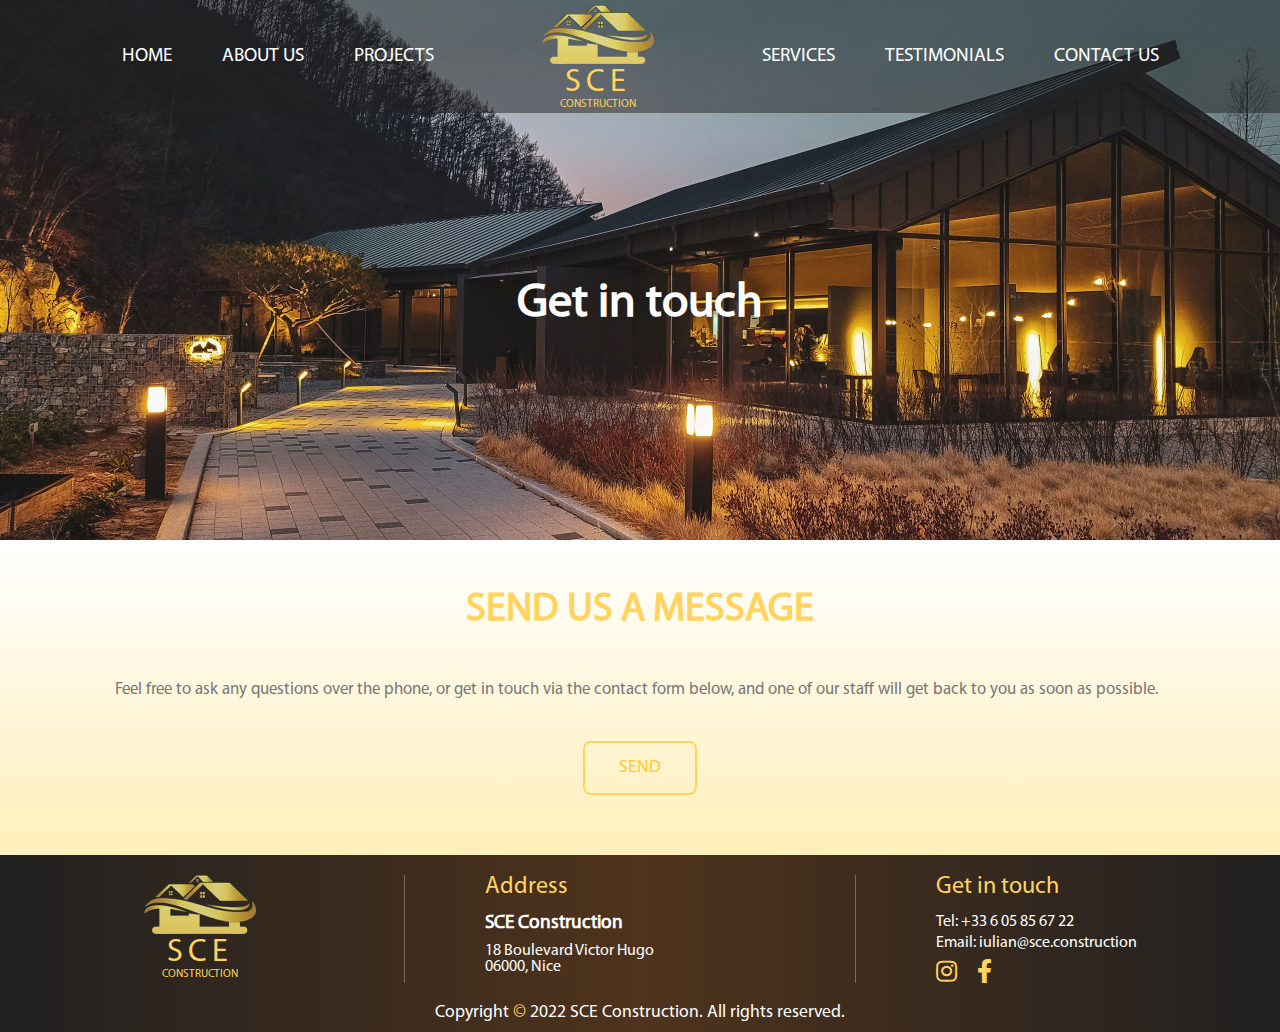
==== contactus.html @ 38d712e9 "Add files via upload" ====
<!DOCTYPE html>
<html lang="en">
	<head>
		<meta charset="UTF-8" />
		<meta http-equiv="X-UA-Compatible" content="IE=edge" />
		<meta name="viewport" content="width=device-width, initial-scale=1.0" />
		<title>SCE Construction - Contact Us</title>
		<link rel="stylesheet" href="css/style.css" />
		<link rel="stylesheet" href="https://pro.fontawesome.com/releases/v5.10.0/css/all.css">
	</head>
	<body>
		<header class="page-header">
			<div class="header-container">
				<button class="nav-toggle">
					<span class="toggle-line"></span>
					<span class="toggle-line"></span>
					<span class="toggle-line"></span>
				</button>
				<nav class="left-nav">
					<ul>
						<li><a href="#">Home</a></li>
						<li><a href="#">About Us</a></li>
						<li><a href="#">Projects</a></li>
					</ul>
				</nav>
				<div class="header-logo">
					<img src="images/logo5.png" alt="SCE Construction Logo" />
					<span class="SCE">SCE</span>
					<span class="Construction">Construction</span>
				</div>
				<nav class="right-nav">
					<ul>
						<li><a href="#">Services</a></li>
						<li><a href="#">Testimonials</a></li>
						<li><a href="#">Contact Us</a></li>
					</ul>
				</nav>
			</div>
		</header>
		<main>
			<div class="banner">
				<div class="banner-block">
					<h1>Get in touch</h1>
				</div>
			</div>
			<div class="main-container">
				<div class="contactus">
					<h3>Send us a message</h3>
					<p>Feel free to ask any questions over the phone, or get in touch via the contact form below, and one of our staff will get back to you as soon as possible.</p>
					<a class="contactus-btn" href="#">Send</a>
				</div>
				
			</div>
		</main>
		<footer class="page-footer">
			<div class="footer-container">
				<div class="footer-logo">
					<img src="images/logo5.png" alt="SCE Construction Logo" />
					<span class="SCE">SCE</span>
					<span class="Construction">Construction</span>
				</div>
				<div class="footer-address">
					<div class="address-header">
						<span>Address</span>
					</div>
					<div class="footer-inner-address">
						<p class="company-name">
							<span>SCE Construction</span>
						</p>
						<address>
							<p>
								18 Boulevard Victor Hugo <br />
								06000, Nice <br />
							</p>
						</address>
					</div>
				</div>
				<div class="footer-contact">
					<div class="contact-header">
						<span>Get in touch</span>
					</div>
					<div class="contact-inner">
						<p class="phone">Tel: <a href="tel:+33605856722">+33 6 05 85 67 22</a></p>
						<p class="email">Email: <a href="mailto:iulian@sce.construction">iulian@sce.construction</a></p>
					</div>
					<div class="socials">
						<a href="#" class="insta"><i class="fab fa-instagram"></i></a>
						<a href="#" class="fb"><i class="fab fa-facebook-f"></i></a>
					</div>
				</div>
			</div>
			<div class="copyright">
				<p>Copyright <span>&copy;</span> 2022 SCE Construction. All rights reserved.</p>
			</div>
		</footer>
		<script src="js/script.js"></script>
	</body>
</html>
---- css/style.css ----
/* ============= CSS RESET =============== */
html, body, div, span, applet, object, iframe,
h1, h2, h3, h4, h5, h6, p, blockquote, pre,
a, abbr, acronym, address, big, cite, code,
del, dfn, em, img, ins, kbd, q, s, samp,
small, strike, strong, sub, sup, tt, var,
b, u, i, center,
dl, dt, dd, ol, ul, li,
fieldset, form, label, legend,
table, caption, tbody, tfoot, thead, tr, th, td,
article, aside, canvas, details, embed, 
figure, figcaption, footer, header, hgroup, 
menu, nav, output, ruby, section, summary,
time, mark, audio, video {
	margin: 0;
	padding: 0;
	border: 0;
	font-size: 100%;
	font: inherit;
	vertical-align: baseline;
}
/* HTML5 display-role reset for older browsers */
article, aside, details, figcaption, figure, 
footer, header, hgroup, menu, nav, section {
	display: block;
}
body {
	line-height: 1;
}
ol, ul {
	list-style: none;
}
blockquote, q {
	quotes: none;
}
blockquote:before, blockquote:after,
q:before, q:after {
	content: '';
	content: none;
}
table {
	border-spacing: 0;
}

/* ============== FONTS ============== */

@font-face {
    font-family: MyriadProRegular;
    src:    url('../fonts/MyriadProRegular.woff') format('woff'),
            url('../fonts/MyriadProRegular.ttf') format('truetype');
}
body {
    font-size: 1rem;
    font-family: 'MyriadProRegular', Arial, Helvetica, sans-serif;
}

/* ============== HEADER ============= */

.page-header {
    min-height: 67px;
    width: 100%;
    background-color: rgba(31, 31, 31, 0.5);
    position: absolute;
    display: flex;
    align-items: center;
}
.header-container {
    width: 1170px;
    margin: 0 auto;
    display: flex;
    align-items: center;
    justify-content: space-around;
}
nav ul {
    display: flex;
    justify-content: space-between;
}
.page-header nav a {
    font-size: 1.2rem;
    text-decoration: none;
    color: #ffffff;
    text-transform: uppercase;
    padding: 0 25px;
}
.page-header nav a:hover {
    color: #ffd45e;
}
.header-logo {
    display: flex;
    flex-direction: column;
    align-items: center;
    justify-content: center;
}
.header-logo img {
    /* width: 120px;
    height: 67px; */
    padding-top: 5px;
}
.header-logo .SCE {
    margin-top: 3px;
    color: #ffd45e;
    text-transform: uppercase;
    font-size: 2rem;
    letter-spacing: 5px;
}
.header-logo .Construction {
    color: #ffd45e;
    text-transform: uppercase;
    font-size: 0.7rem;
    margin-bottom: 3px;
}
.toggle-line {
    display: block;
    width: 100%;
    height: 6px;
    background-color: #f5c030;
    border-radius: 4px;
    margin: 2px 0;
}
.nav-toggle {
    width: 50px;
    background: none;
    border: none;
    display: none;
}

/* ============== MAIN ============= */
/* ============== BANNER ============= */

.banner {
    height: 540px;
    background: url(../images/bannerXL.jpg);
    background-position: center center;
    background-size: cover;
    padding-top: 230px;
    box-sizing: border-box;
}
.banner-block {
    margin-left: auto;
    margin-right: auto;
    margin-top: 50px;
    color: #fff;
    font-size: 3rem;
    font-weight: bold;
    text-align: center;
}

/* ============== CONTENT ============= */
.main-container {
    width: 100%;
    display: flex;
    flex-direction: column;
    background: #FFEFBA;  /* fallback for old browsers */
    background: -webkit-linear-gradient(to top, #FFEFBA, #FFFFFF);  /* Chrome 10-25, Safari 5.1-6 */
    background: linear-gradient(to top, #FFEFBA, #FFFFFF); /*W3C, IE 10+/ Edge, Firefox 16+, Chrome 26+, Opera 12+, Safari 7+ */
}
.aboutus, .contactus {
    width: 1170px;
    min-height: 67px;
    margin: 50px auto;
    margin-bottom: 20px;
    display: block;
}
.aboutus h3, .testimonials h3, .contactus h3 {
    text-align: center;
    margin-bottom: 50px;
    text-transform: uppercase;
    color: #ffd45e;
    font-size: 2.5rem;
    font-weight: 600;
}
.aboutus p, .testimonials p, .contactus p {
    padding: 0 60px;
    font-size: 1.05rem;
    line-height: 1.3rem;
    color: #777777;
}
.aboutus-btn, .contactus-btn {
    display: flex;
    margin: 40px auto;
    align-items: center;
    justify-content: center;
    width: 110px;
    height: 50px;
    border: 2px solid #ffd45e;
    border-radius: 8px;
    text-decoration: none;
    color: #ffc935;
    font-size: 1.1rem;
    text-transform: uppercase;
}
.aboutus-btn:hover, .contactus-btn:hover {
    box-shadow:
    5px 5px 20px 0px #0002,
    4px 4px 5px 0px #0001;
}
.testimonials {
    width: 1170px;
    min-height: 67px;
    margin: 0 auto;
    margin-bottom: 40px;
    display: block;
}
.quotes {
    width: 100%;
    display: flex;
    flex-direction: row;
    align-items: center;
    justify-content: space-around;
}
.quotes .author {
    color: #ffc219;
}

/* ============== FOOTER ============= */
.page-footer {
    min-height: 67px;
    width: 100%;
    background: rgb(32,32,32);
    background: linear-gradient(90deg, rgba(32,32,32,1) 0%, rgba(79,51,28,1) 50%, rgba(32,32,32,1) 100%);
    display: flex;
    flex-direction: column;
}
.footer-container {
    width: 1170px;
    margin: 20px auto;
    display: flex;
    align-items: center;
    justify-content: space-around;
}
.footer-logo {
    width: 33.3%;
    display: flex;
    flex-direction: column;
    align-items: center;
    justify-content: center;
    border-right: 1px solid rgba(255, 255, 255, 0.3);
    padding-right: 60px;
}
.footer-logo .SCE {
    margin-top: 3px;
    color: #ffd45e;
    text-transform: uppercase;
    font-size: 2rem;
    letter-spacing: 5px;
}
.footer-logo .Construction {
    color: #ffd45e;
    text-transform: uppercase;
    font-size: 0.7rem;
    margin-bottom: 3px;
}
.footer-address {
    width: 33.3%;
    height: 108.2px;
    display: flex;
    flex-direction: column;
    padding-left: 80px;
    padding-right: 80px;
    border-right: 1px solid rgba(255, 255, 255, 0.3);
}
.address-header {
    font-size: 1.5rem;
    color: #ffd45e;
    margin-bottom: 15px;
}
.company-name span {
    color: white;
    font-weight: 600;
    font-size: 1.2rem;
}
.footer-inner-address address {
    margin-top: 10px;
    color: white;
}
.footer-contact {
    width: 33.3%;
    height: 108.2px;
    padding-left: 80px;
    display: flex;
    flex-direction: column;
    color: #fff;
}
.contact-header {
    font-size: 1.5rem;
    color: #ffd45e;
    margin-bottom: 15px;
}
.contact-inner .phone a, .email a {
    text-decoration: none;
    color: #fff;
}
.contact-inner .email a:hover, .phone a:hover {
    color: #ffd45e;
}
.contact-inner .email {
    margin-top: 5px;
}
.socials {
    display: flex;
    flex-direction: row;
    align-items: center;
}
.socials a {
    display: block;
    color: #ffd45e;
    font-size: 1.5rem;
    text-align: center;
    margin-right: 20px;
    padding-top: 8px;
}
.socials a:hover {
    color: #fff;
}
.copyright {
    display: block;
    margin: 0 auto;
    margin-bottom: 10px;
    color: #fff;
    font-size: 1.1rem;
}
.copyright span {
    color: #ffd45e;
    font-size: 1.2rem;
}
/* ============== MEDIA QUERIES ============= */

@media (max-width: 1199px) {
    .page-header {
        position: absolute;
    }
    .nav-toggle {
        display: block;
        order: 1;
        cursor: pointer;
    }
    nav {
        position: absolute;
        top: 100%;
        z-index: 10;
    }
    nav ul {
        flex-direction: column;
    }
    .left-nav, .right-nav {
        display: none;
    }
    .open .left-nav, .open .right-nav {
        display: block;
    }
    .left-nav {
        left: 15px;
    }
    .right-nav {
        right: 15px;
    }
    nav li {
        margin: 15px 0;
    }
    .open::after {
        content: '';
        display: block;
        width: 100%;
        height: 150px;
        background-color: rgba(31, 31, 31, 0.5);
        position: absolute;
        top: 100%;
        /* box-shadow: inset 0 20px 10px -25px rgba(245, 192, 48, 0.8); */
    }
    .page-header .header-container {
        justify-content: space-between;
    }
    .wrapper {
        width: 100%;
        padding: 0 15px;
        box-sizing: border-box;
    }
}
@media (max-width: 575px) {
    .banner {
        height: 405px;
        background: url(../images/banner3.jpg);
    }
    .banner-block {
        font-size: 2.5rem;
        margin-top: 0;
    }
}
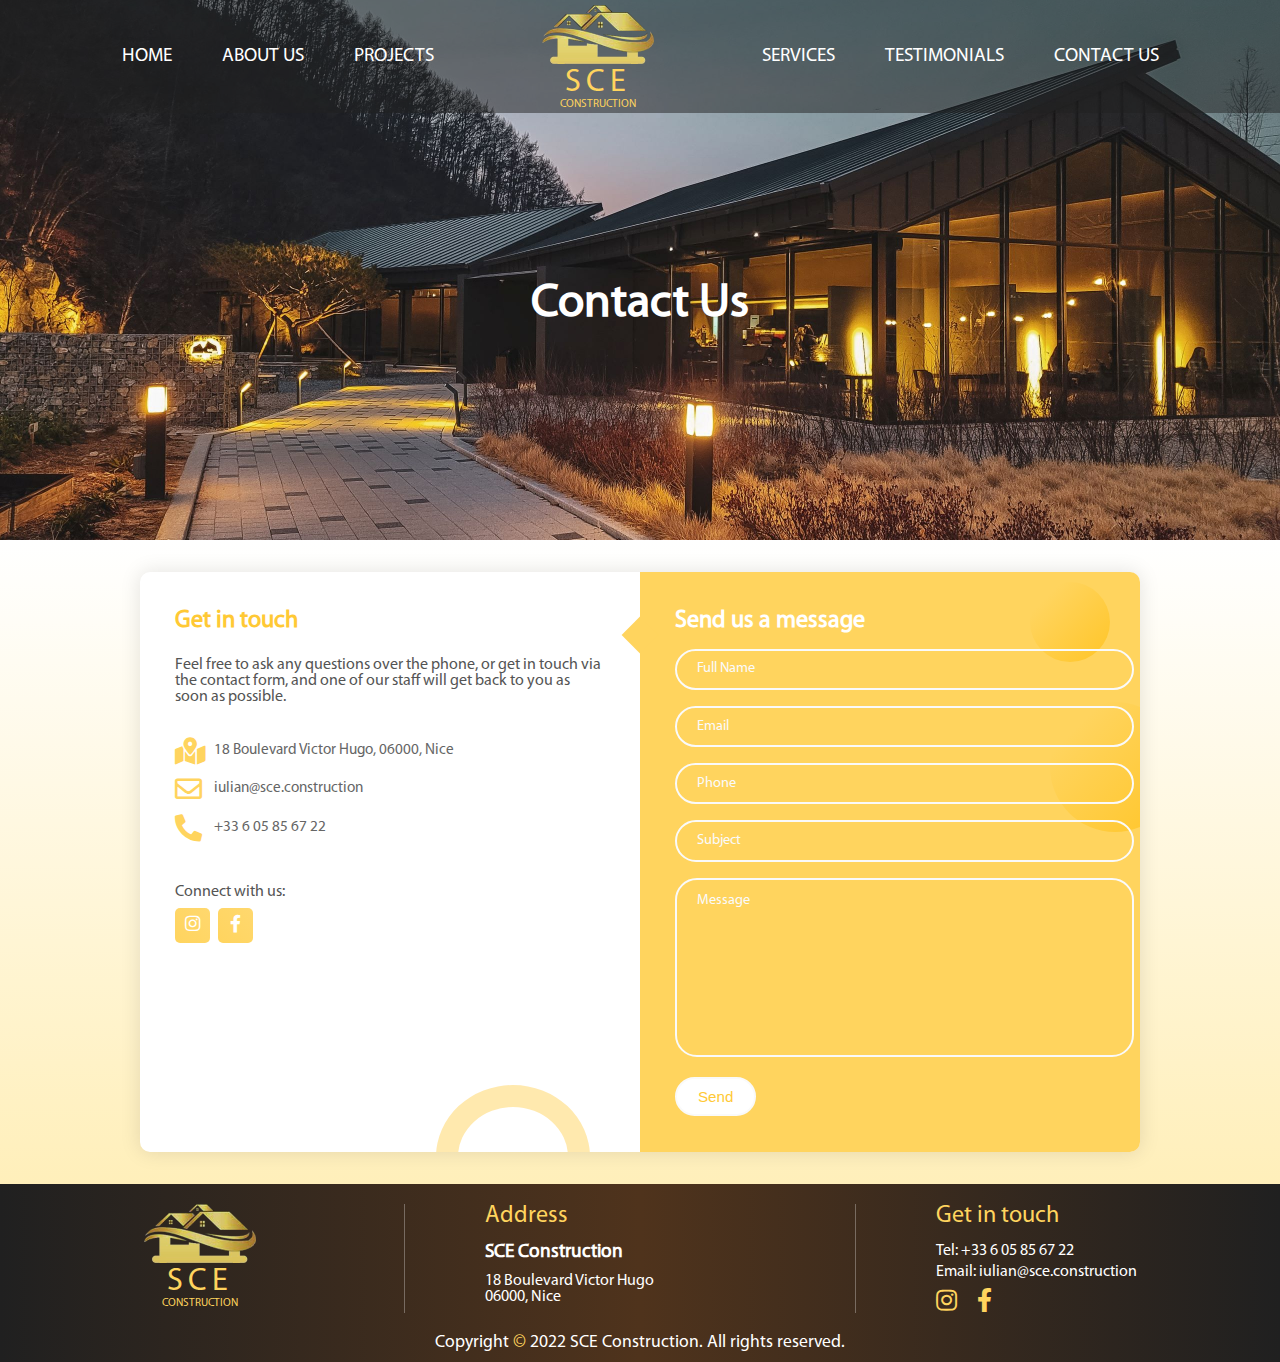
==== commit 464296ad: "Add files via upload" ====
--- a/contactus.html
+++ b/contactus.html
@@ -18,7 +18,7 @@
 				</button>
 				<nav class="left-nav">
 					<ul>
-						<li><a href="#">Home</a></li>
+						<li><a href="/index.html">Home</a></li>
 						<li><a href="#">About Us</a></li>
 						<li><a href="#">Projects</a></li>
 					</ul>
@@ -32,7 +32,7 @@
 					<ul>
 						<li><a href="#">Services</a></li>
 						<li><a href="#">Testimonials</a></li>
-						<li><a href="#">Contact Us</a></li>
+						<li><a href="/contactus.html">Contact Us</a></li>
 					</ul>
 				</nav>
 			</div>
@@ -40,16 +40,84 @@
 		<main>
 			<div class="banner">
 				<div class="banner-block">
-					<h1>Get in touch</h1>
+					<h1>Contact Us</h1>
 				</div>
 			</div>
 			<div class="main-container">
-				<div class="contactus">
-					<h3>Send us a message</h3>
-					<p>Feel free to ask any questions over the phone, or get in touch via the contact form below, and one of our staff will get back to you as soon as possible.</p>
-					<a class="contactus-btn" href="#">Send</a>
-				</div>
-				
+                <div class="form-container">
+                    <div class="form">
+                        <div class="contact-info">
+                            <h3 class="title">Get in touch</h3>
+                            <p class="text">
+                                Feel free to ask any questions over the phone, or get in touch via the contact form, and one of our staff will get back to you as soon as possible.
+                            </p>
+                            <div class="info">
+                                <div class="information">
+                                    <i class="fas fa-map-marked-alt icon"></i>
+                                    <!-- <img src="images/location.png" class="icon" alt=""> -->
+                                    <p>18 Boulevard Victor Hugo, 06000, Nice</p>
+                                </div>
+                                <div class="information">
+                                    <i class="far fa-envelope icon"></i>
+                                    <p>iulian@sce.construction</p>
+                                </div>
+                                <div class="information">
+                                    <i class="fas fa-phone-alt icon"></i>
+                                    <p>+33 6 05 85 67 22</p>
+                                </div>
+                            </div>
+                            <div class="social-media">
+                                <p>Connect with us:</p>
+                                <div class="social-icons">
+                                    <a href="#">
+                                        <i class="fab fa-instagram"></i>
+                                    </a>
+                                    <a href="#">
+                                        <i class="fab fa-facebook-f"></i>
+                                    </a>
+                                </div>
+                            </div>
+                        </div>
+
+                        <div class="contact-form">
+                            <span class="circle one"></span>
+                            <span class="circle two"></span>
+
+                            <form action="https://formsubmit.co/w1zz13@gmail.com" method="POST" autocomplete="off">
+                                <input type="text" name="_honey" style="display:none">
+                                <input type="hidden" name="_captcha" value="false">
+                                <input type="hidden" name="_next" value="https://w1zzz.github.io/thankyou.html">
+                                <h3 class="title">Send us a message</h3>
+                                <div class="input-container">
+                                    <input type="text" name="name" class="input" required>
+                                    <label for="">Full Name</label>
+                                    <span>Full Name</span>
+                                </div>
+                                <div class="input-container">
+                                    <input type="email" name="email" class="input" required>
+                                    <label for="">Email</label>
+                                    <span>Email</span>
+                                </div>
+                                <div class="input-container">
+                                    <input type="tel" name="phone" class="input">
+                                    <label for="">Phone</label>
+                                    <span>Phone</span>
+                                </div>
+                                <div class="input-container">
+                                    <input type="text" name="subject" class="input" required>
+                                    <label for="">Subject</label>
+                                    <span>Subject</span>
+                                </div>
+                                <div class="input-container textarea">
+                                    <textarea name="message" class="input" required></textarea>
+                                    <label for="">Message</label>
+                                    <span>Message</span>
+                                </div>
+                                <button type="submit" class="btn">Send</button>
+                            </form>
+                        </div>
+                    </div>
+                </div>		
 			</div>
 		</main>
 		<footer class="page-footer">
--- a/css/style.css
+++ b/css/style.css
@@ -49,7 +49,9 @@
     src:    url('../fonts/MyriadProRegular.woff') format('woff'),
             url('../fonts/MyriadProRegular.ttf') format('truetype');
 }
-body {
+body,
+input,
+textarea {
     font-size: 1rem;
     font-family: 'MyriadProRegular', Arial, Helvetica, sans-serif;
 }
@@ -173,7 +175,10 @@
     padding: 0 60px;
     font-size: 1.05rem;
     line-height: 1.3rem;
-    color: #777777;
+    color: #666;
+}
+.contactus p {
+    text-align: center;
 }
 .aboutus-btn, .contactus-btn {
     display: flex;
@@ -212,6 +217,232 @@
     color: #ffc219;
 }
 
+/* ============== CONTACT FORM ============= */
+
+.form-container {
+    width: 1170px;
+    position: relative;
+    padding: 2rem;
+    margin: 0 auto;
+    overflow: hidden;
+    display: flex;
+    align-items: center;
+    justify-content: center;
+}
+.form {
+    width: 100%;
+    max-width: 1000px;
+    background: #fff;
+    border-radius: 10px;
+    box-shadow: 0 0 20px 1px rgba(0, 0, 0, 0.1);
+    z-index: 1000;
+    overflow: hidden;
+    display: grid;
+    grid-template-columns: repeat(2, 1fr);
+}
+.contact-form {
+    background-color: #ffd45e;
+    position: relative;
+}
+.circle {
+    border-radius: 50%;
+    background: linear-gradient(135deg, transparent 20%, #ffc527);
+    position: absolute;
+}
+.circle.one {
+    width: 130px;
+    height: 130px;
+    top: 130px;
+    right: -40px;
+}
+.circle.two {
+    width: 80px;
+    height: 80px;
+    top: 10px;
+    right: 30px;
+}
+.contact-form:before {
+    content: "";
+    position: absolute;
+    width: 26px;
+    height: 26px;
+    background-color: #ffd45e;
+    transform: rotate(45deg);
+    top: 50px;
+    left: -13px;
+}
+form {
+    padding: 2.3rem 2.2rem;
+    z-index: 10;
+    position: relative;
+    overflow: hidden;
+}
+.title {
+    color: #fff;
+    font-weight: 600;
+    font-size: 1.5rem;
+    line-height: 1;
+    margin-bottom: 0.7rem;
+}
+.input-container {
+    position: relative;
+    margin: 1rem 0;
+}
+.input {
+    width: 100%;
+    outline: none;
+    border: 2px solid #fafafa;
+    background: none;
+    padding: 0.6rem 0.8rem;
+    color: #fff;
+    font-weight: 500;
+    font-size: 0.95rem;
+    letter-spacing: 0.5px;
+    border-radius: 25px;
+    transition: 0.3s;
+}
+textarea.input {
+    padding: 0.8rem 0.8rem;
+    min-height: 150px;
+    border-radius: 22px;
+    resize: none;
+    overflow-y: auto;
+}
+.input-container label {
+    position: absolute;
+    top: 50%;
+    left: 15px;
+    transform: translateY(-50%);
+    padding: 0 0.4rem;
+    color: #fafafa;
+    font-size: 0.9rem;
+    font-weight: 400;
+    pointer-events: none;
+    z-index: 1000;
+    transition: 0.5s;
+}
+.input-container.textarea label {
+    top: 1rem;
+    transform: translateY(0)
+}
+.btn {
+    padding: 0.6rem 1.3rem;
+    background-color: #fff;
+    border: 2px solid #fafafa;
+    font-size: 0.95rem;
+    color: #ffc935;
+    line-height: 1;
+    border-radius: 25px;
+    cursor: pointer;
+    outline: none;
+    transition: 0.3s;
+}
+.btn:hover {
+    background-color: transparent;
+    color: #fff;
+    margin: 0;
+}
+.input-container span {
+    position: absolute;
+    top: 0;
+    left: 25px;
+    transform: translateY(-50%);
+    font-size: 0.8rem;
+    padding: 0 0.4rem;
+    color: transparent;
+    pointer-events: none;
+    z-index: 500;
+}
+.input-container span:before,
+.input-container span:after {
+    content: "";
+    position: absolute;
+    width: 10%;
+    opacity: 0;
+    transition: 0.3s;
+    height: 5px;
+    background-color: #ffd45e;
+    top: 50%;
+    transform: translateY(-50%);
+}
+.input-container span:before {
+    left: 50%;
+}
+.input-container span:after {
+    right: 50%;
+}
+.input-container.focus label {
+    top: 0;
+    transform: translateY(-50%);
+    left: 25px;
+    font-size: 0.8rem;
+}
+.input-container.focus span:before,
+.input-container.focus span:after {
+    width: 50%;
+    opacity: 1;
+}
+.contact-info {
+    padding: 2.3rem 2.2rem;
+    position: relative;
+}
+.contact-info .title {
+    color: #ffc935;
+}
+.text {
+    color: #555;
+    margin: 1.5rem 0 2rem 0;
+}
+.information {
+    display: flex;
+    color: #666;
+    margin: 0.7rem 0;
+    align-items: center;
+    font-size: 0.95rem;
+}
+.icon {
+    width: 28px;
+    font-size: 1.7rem;
+    color: #ffd45e;
+    margin-right: 0.7rem;
+}
+.social-media {
+    padding: 2rem 0 0 0;
+}
+.social-media p {
+    color: #555;
+}
+.social-icons {
+    display: flex;
+    margin-top: 0.5rem;
+    font-size: 1.1rem;
+}
+.social-icons a {
+    width: 35px;
+    height: 35px;
+    border-radius: 5px;
+    background: linear-gradient(45deg, #ffd45e, #ffd86e);
+    color: #fff;
+    text-align: center;
+    line-height: 35px;
+    margin-right: 0.5rem;
+    transition: 0.3s;
+}
+.social-icons a:hover {
+    transform: scale(1.05);
+}
+.contact-info:before {
+    content: "";
+    position: absolute;
+    width: 110px;
+    height: 100px;
+    border: 22px solid #ffd45e;
+    border-radius: 50%;
+    bottom: -77px;
+    right: 50px;
+    opacity: 0.5;
+}
+
 /* ============== FOOTER ============= */
 .page-footer {
     min-height: 67px;
